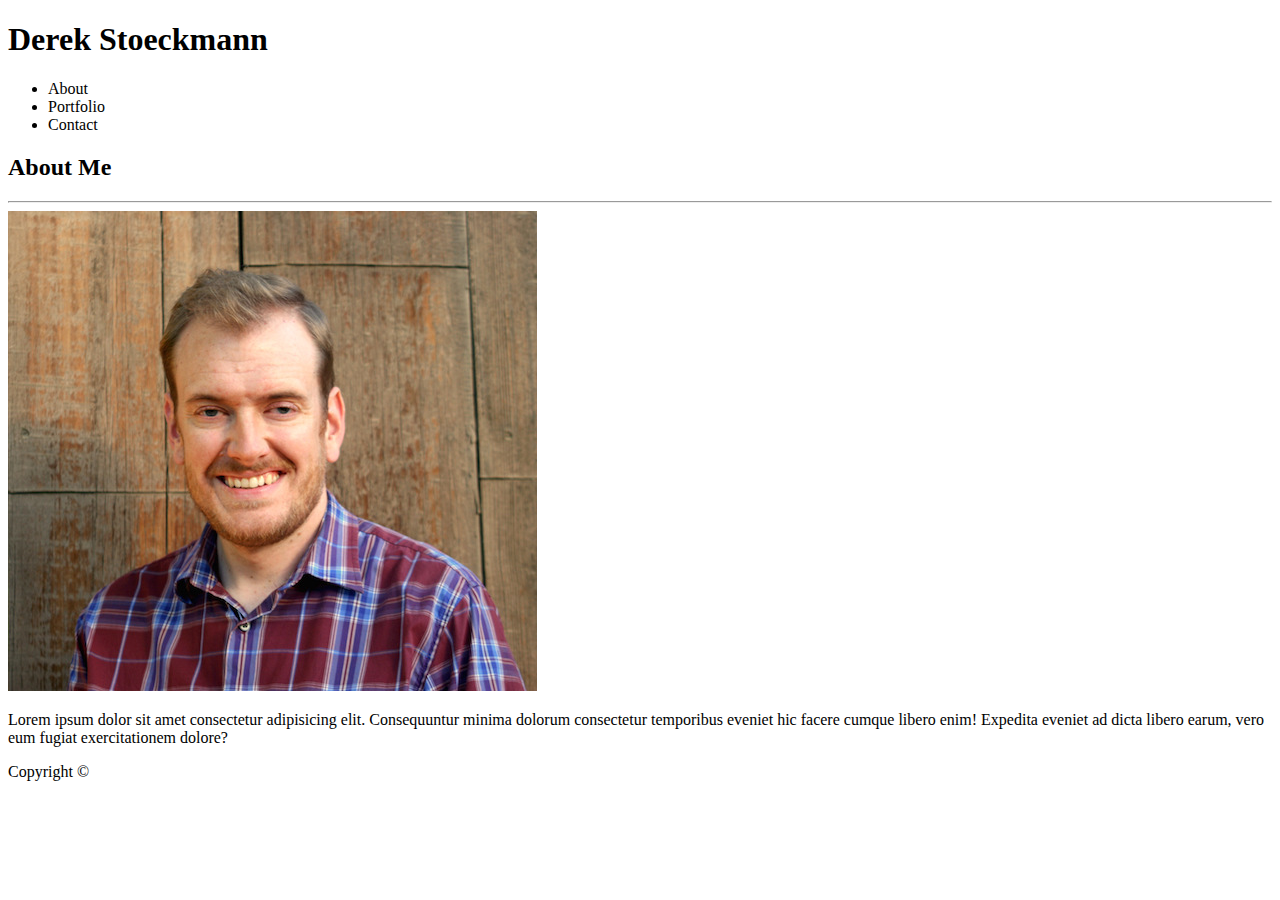
==== index.html @ b7283825 "create html layouts for each page" ====
<!DOCTYPE html>
<html lang="en">

<head>
  <meta charset="UTF-8">
  <meta name="viewport" content="width=device-width, initial-scale=1.0">
  <meta http-equiv="X-UA-Compatible" content="ie=edge">
  <title>Derek Stoeckmann</title>
</head>

<body>
  <header>
    <h1>Derek Stoeckmann</h1>
    <nav>
      <ul>
        <li>About</li>
        <li>Portfolio</li>
        <li>Contact</li>
      </ul>
    </nav>
  </header>

  <main>
    <h2>About Me</h2>
    <hr>
    <img src="./assets/images/portrait.jpg" alt="Headshot">
    <p>
      Lorem ipsum dolor sit amet consectetur adipisicing elit. Consequuntur minima dolorum consectetur temporibus
      eveniet hic facere cumque libero enim! Expedita eveniet ad dicta libero earum, vero eum fugiat exercitationem
      dolore?
    </p>
  </main>

  <footer>
    <p>Copyright &copy;</p>
  </footer>
</body>

</html>
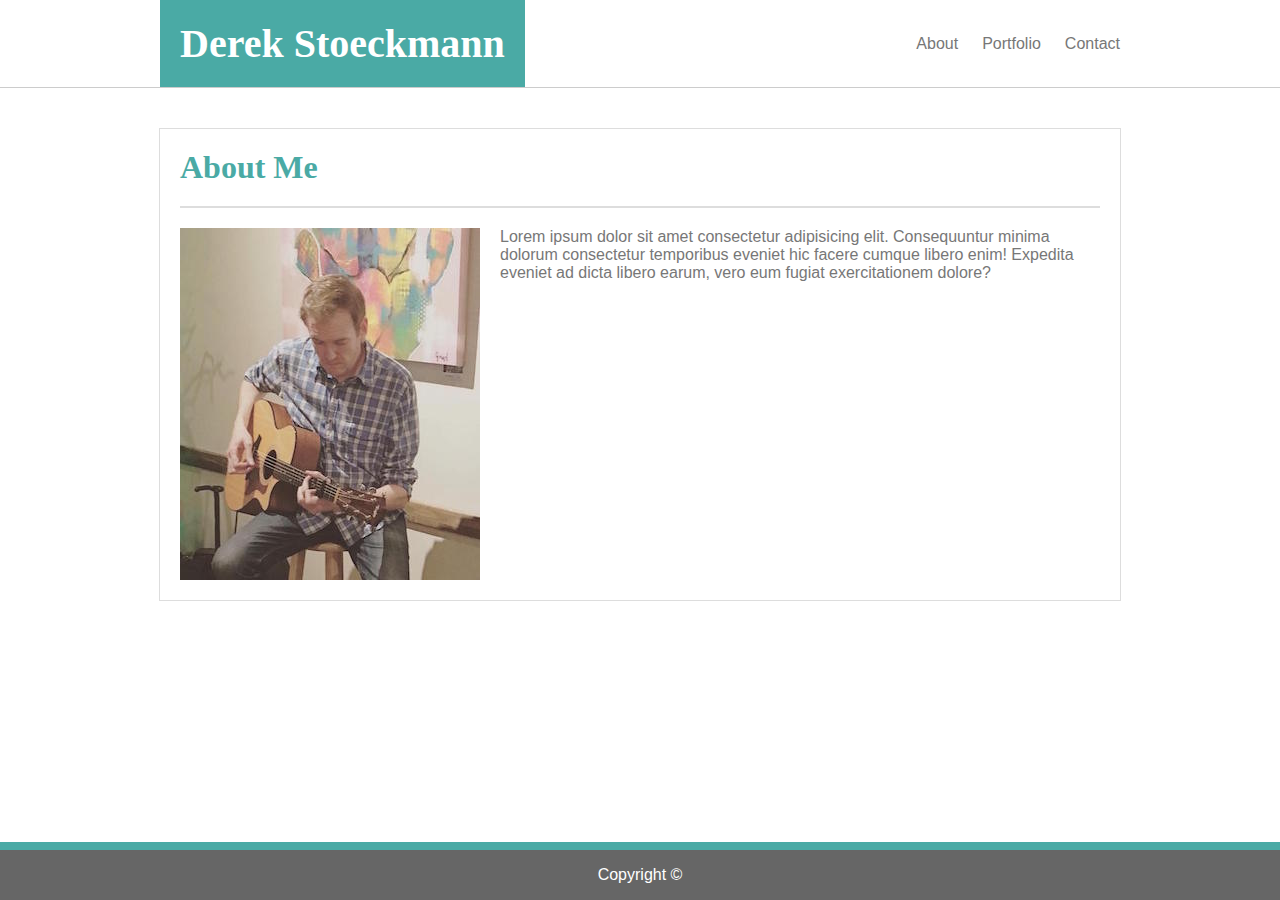
==== commit 8394b22e: "style portfolio page and create text overlays on images" ====
--- a/index.html
+++ b/index.html
@@ -6,33 +6,40 @@
   <meta name="viewport" content="width=device-width, initial-scale=1.0">
   <meta http-equiv="X-UA-Compatible" content="ie=edge">
   <title>Derek Stoeckmann</title>
+  <link rel="stylesheet" href="assets/css/style.css">
 </head>
 
 <body>
   <header>
-    <h1>Derek Stoeckmann</h1>
-    <nav>
-      <ul>
-        <li>About</li>
-        <li>Portfolio</li>
-        <li>Contact</li>
-      </ul>
-    </nav>
+    <div class="header-container">
+      <h1>Derek Stoeckmann</h1>
+      <nav>
+        <ul>
+          <li><a href="index.html">About</a></li>
+          <li><a href="portfolio.html">Portfolio</a></li>
+          <li><a href="contact.html">Contact</a></li>
+        </ul>
+      </nav>
+    </div>
+    <div style="clear: both;"></div>
   </header>
 
   <main>
-    <h2>About Me</h2>
-    <hr>
-    <img src="./assets/images/portrait.jpg" alt="Headshot">
-    <p>
-      Lorem ipsum dolor sit amet consectetur adipisicing elit. Consequuntur minima dolorum consectetur temporibus
-      eveniet hic facere cumque libero enim! Expedita eveniet ad dicta libero earum, vero eum fugiat exercitationem
-      dolore?
-    </p>
+    <div class="main-container">
+      <h2>About Me</h2>
+      <hr>
+      <img class="about-image" src="assets/images/about-image.jpeg" alt="Profile picture">
+      <p>
+        Lorem ipsum dolor sit amet consectetur adipisicing elit. Consequuntur minima dolorum consectetur temporibus
+        eveniet hic facere cumque libero enim! Expedita eveniet ad dicta libero earum, vero eum fugiat exercitationem
+        dolore?
+      </p>
+    </div>
+    <div style="clear: both;"></div>
   </main>
 
   <footer>
-    <p>Copyright &copy;</p>
+    <p id="copyright">Copyright &copy;</p>
   </footer>
 </body>
 
--- a/assets/css/style.css
+++ b/assets/css/style.css
@@ -0,0 +1,125 @@
+body {
+  font-size: 16px;
+  margin: 0;
+  padding: 0;
+  background-image: url("../images/paisley.png");
+}
+
+header {
+  background: #ffffff;
+  border-bottom: 1px solid #cccccc;
+}
+
+nav {
+  float: right;
+  text-align: right;
+  padding-top: 25px;
+}
+
+nav ul {
+  margin-top: 10px;
+  padding: 0;
+}
+
+nav li {
+  display: inline;
+  margin-right: 20px;
+}
+
+nav li:last-child {
+  margin-right: 0;
+}
+
+main {
+  width: 960px;
+  margin: 40px auto 200px auto;
+  background: #ffffff;
+  border: 1px solid #dddddd;
+}
+
+footer {
+  width: 100%;
+  font-size: 1em;
+  background: #666666;
+  border-top: 8px solid #4aaaa5;
+  position: fixed;
+  bottom: 0;
+  z-index: 1;
+}
+
+h1 {
+  float: left;
+  font-family: "Georgia", Times, "Times New Roman", serif;
+  margin: 0;
+  padding: 20px;
+  background: #4aaaa5;
+  font-size: 2.5em;
+  color: #ffffff;
+}
+
+h2 {
+  font-family: "Georgia", Times, "Times New Roman", serif;
+  font-size: 2em;
+  margin: 0;
+  color: #4aaaa5;
+}
+
+hr {
+  margin: 20px 0;
+  border: 0.5px solid #dddddd;
+}
+
+p,
+li,
+a {
+  font-family: "Arial", "Helvetica Neue", Helvetica, sans-serif;
+  color: #777777;
+}
+
+a {
+  text-decoration: none;
+}
+
+a:hover {
+  text-decoration: underline;
+}
+
+.header-container {
+  width: 960px;
+  margin: 0 auto;
+}
+
+.main-container {
+  padding: 20px;
+}
+
+.image-text {
+  width: 100%;
+  margin: 0;
+  padding: 10px 0;
+  text-align: center;
+  background: #4aaaa5;
+  font-size: 1.5em;
+  color: #ffffff;
+  position: absolute;
+  bottom: 20px;
+}
+
+.about-image {
+  float: left;
+  margin-right: 20px;
+  margin-bottom: 20px;
+}
+
+#copyright {
+  color: #ffffff;
+  text-align: center;
+}
+
+.project {
+  float: left;
+  width: 300px;
+  margin-right: 20px;
+  margin-bottom: 20px;
+  position: relative;
+}
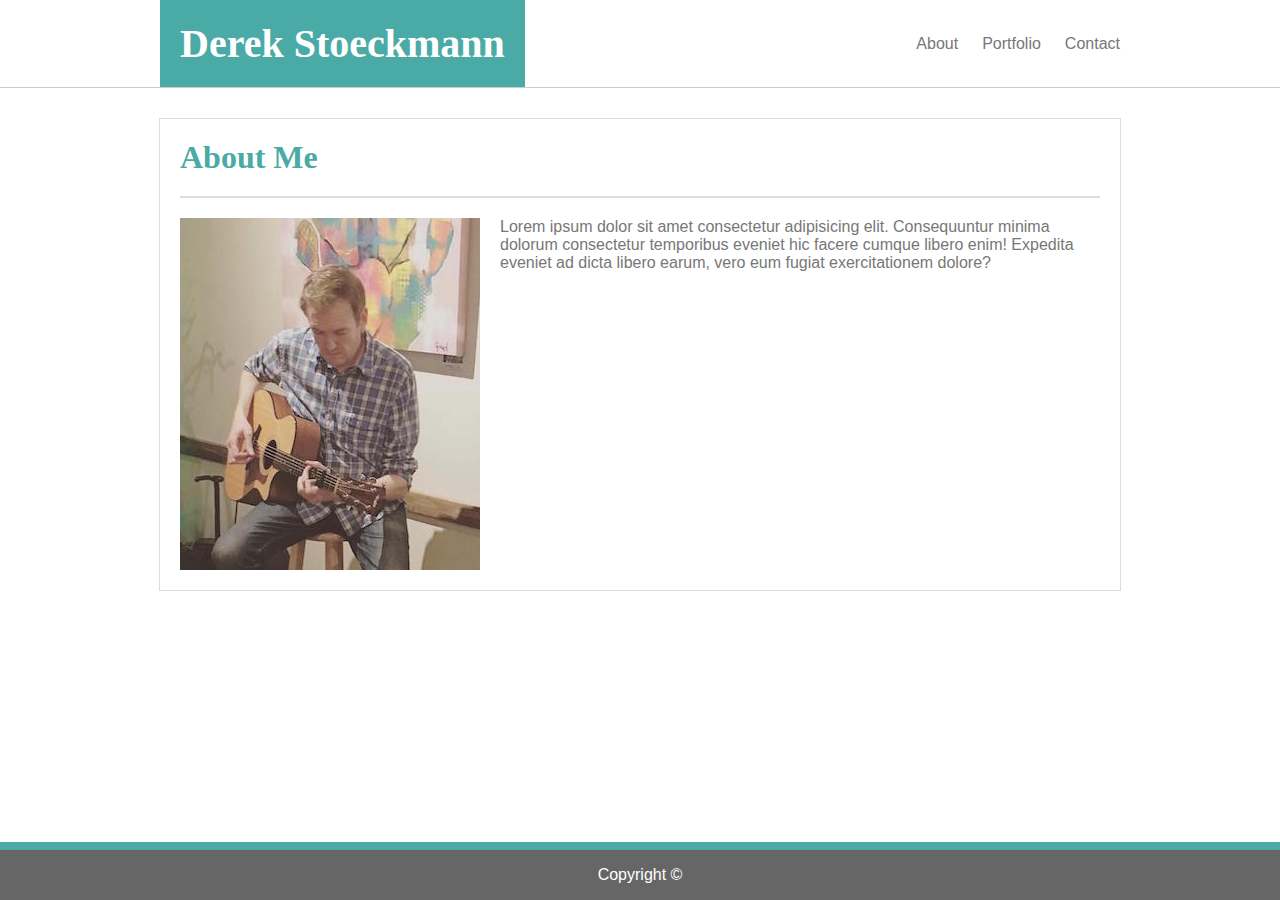
==== commit 112843e0: "move float clear into parent div in header (for no discernible reason)" ====
--- a/index.html
+++ b/index.html
@@ -20,8 +20,8 @@
           <li><a href="contact.html">Contact</a></li>
         </ul>
       </nav>
+      <div style="clear: both;"></div>
     </div>
-    <div style="clear: both;"></div>
   </header>
 
   <main>
--- a/assets/css/style.css
+++ b/assets/css/style.css
@@ -32,7 +32,7 @@
 
 main {
   width: 960px;
-  margin: 40px auto 200px auto;
+  margin: 30px auto 160px auto;
   background: #ffffff;
   border: 1px solid #dddddd;
 }
@@ -71,7 +71,10 @@
 
 p,
 li,
-a {
+a,
+form input,
+form textarea {
+  font-size: 1em;
   font-family: "Arial", "Helvetica Neue", Helvetica, sans-serif;
   color: #777777;
 }
@@ -123,3 +126,39 @@
   margin-bottom: 20px;
   position: relative;
 }
+
+form label {
+  display: block;
+}
+
+form input,
+textarea {
+  width: 100%;
+  margin: 4px 0;
+  padding: 10px;
+  border: 1px solid #dddddd;
+  border-radius: 4px;
+  box-sizing: border-box;
+}
+
+form textarea {
+  height: 80px;
+}
+
+form input::placeholder {
+  font-family: "Arial", "Helvetica Neue", Helvetica, sans-serif;
+  font-size: 1em;
+  color: #dddddd;
+}
+
+form button {
+  padding: 10px 20px;
+  font-size: 1em;
+  color: #ffffff;
+  background: #4aaaa5;
+  border-radius: 4px;
+}
+
+form button:hover {
+  background: darkcyan;
+}
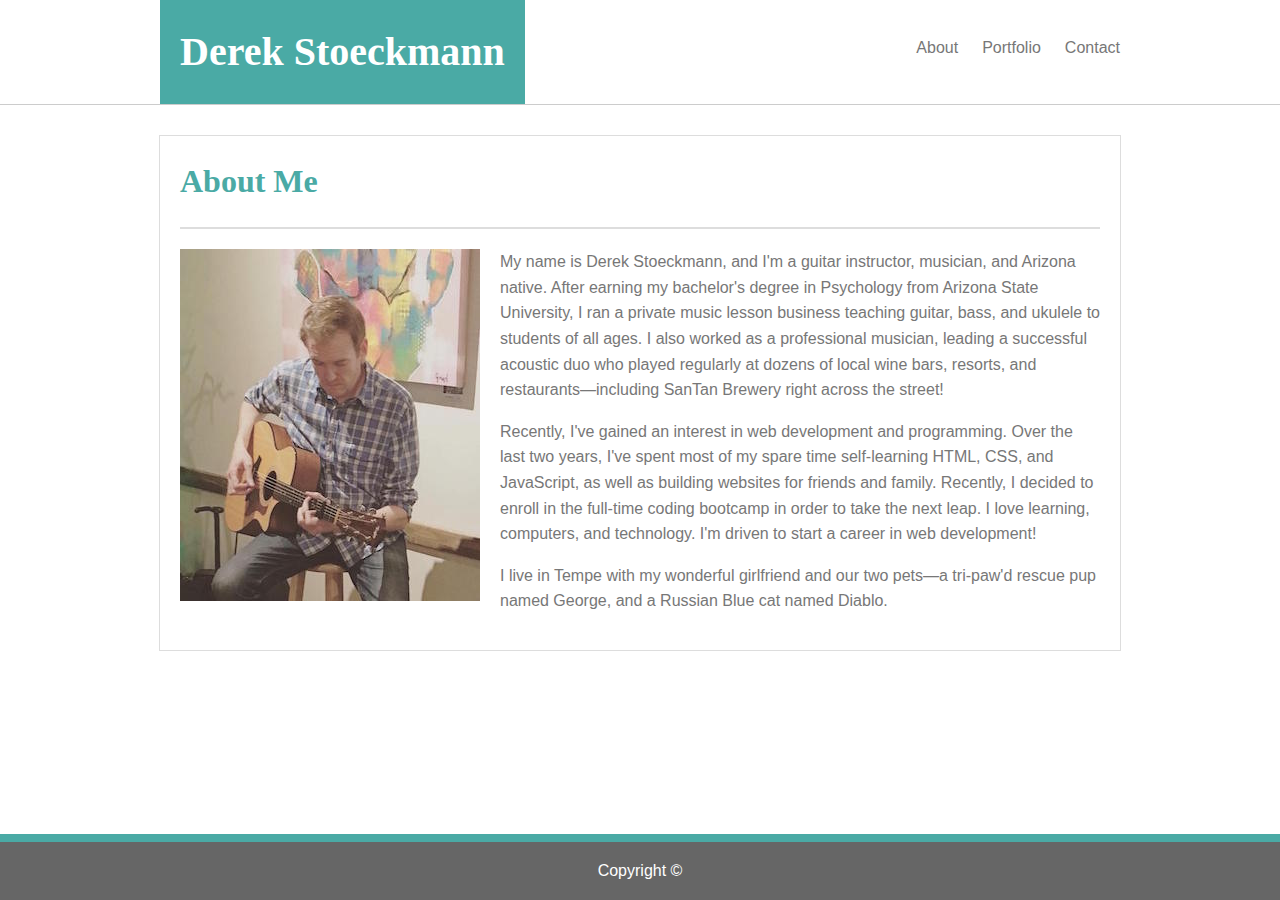
==== commit cf097954: "add bio" ====
--- a/index.html
+++ b/index.html
@@ -30,9 +30,23 @@
       <hr>
       <img class="about-image" src="assets/images/about-image.jpeg" alt="Profile picture">
       <p>
-        Lorem ipsum dolor sit amet consectetur adipisicing elit. Consequuntur minima dolorum consectetur temporibus
-        eveniet hic facere cumque libero enim! Expedita eveniet ad dicta libero earum, vero eum fugiat exercitationem
-        dolore?
+        My name is Derek Stoeckmann, and I'm a guitar instructor, musician, and Arizona native. After earning my
+        bachelor's degree in Psychology from Arizona State University, I ran a private music lesson business teaching
+        guitar, bass, and ukulele to students of all ages. I also worked as a professional musician, leading a
+        successful acoustic duo who played regularly at dozens of local wine bars, resorts, and restaurants—including
+        SanTan Brewery right across the street!
+      </p>
+      <p>
+        Recently, I've gained an interest in web development and programming. Over the last two years, I've spent most
+        of my spare time self-learning HTML, CSS, and JavaScript, as well as building websites for friends and family.
+        Recently, I decided to enroll in the
+        full-time coding bootcamp in order to take the next leap. I love learning, computers, and technology.
+        I'm driven to start a career in web development!
+      </p>
+      <p>
+        I live in Tempe with my wonderful girlfriend and our two pets—a tri-paw'd rescue pup named George, and a Russian
+        Blue cat
+        named Diablo.
       </p>
     </div>
     <div style="clear: both;"></div>
--- a/assets/css/style.css
+++ b/assets/css/style.css
@@ -1,5 +1,6 @@
 body {
   font-size: 16px;
+  line-height: 1.6;
   margin: 0;
   padding: 0;
   background-image: url("../images/paisley.png");
@@ -161,4 +162,4 @@
 
 form button:hover {
   background: darkcyan;
-}
+}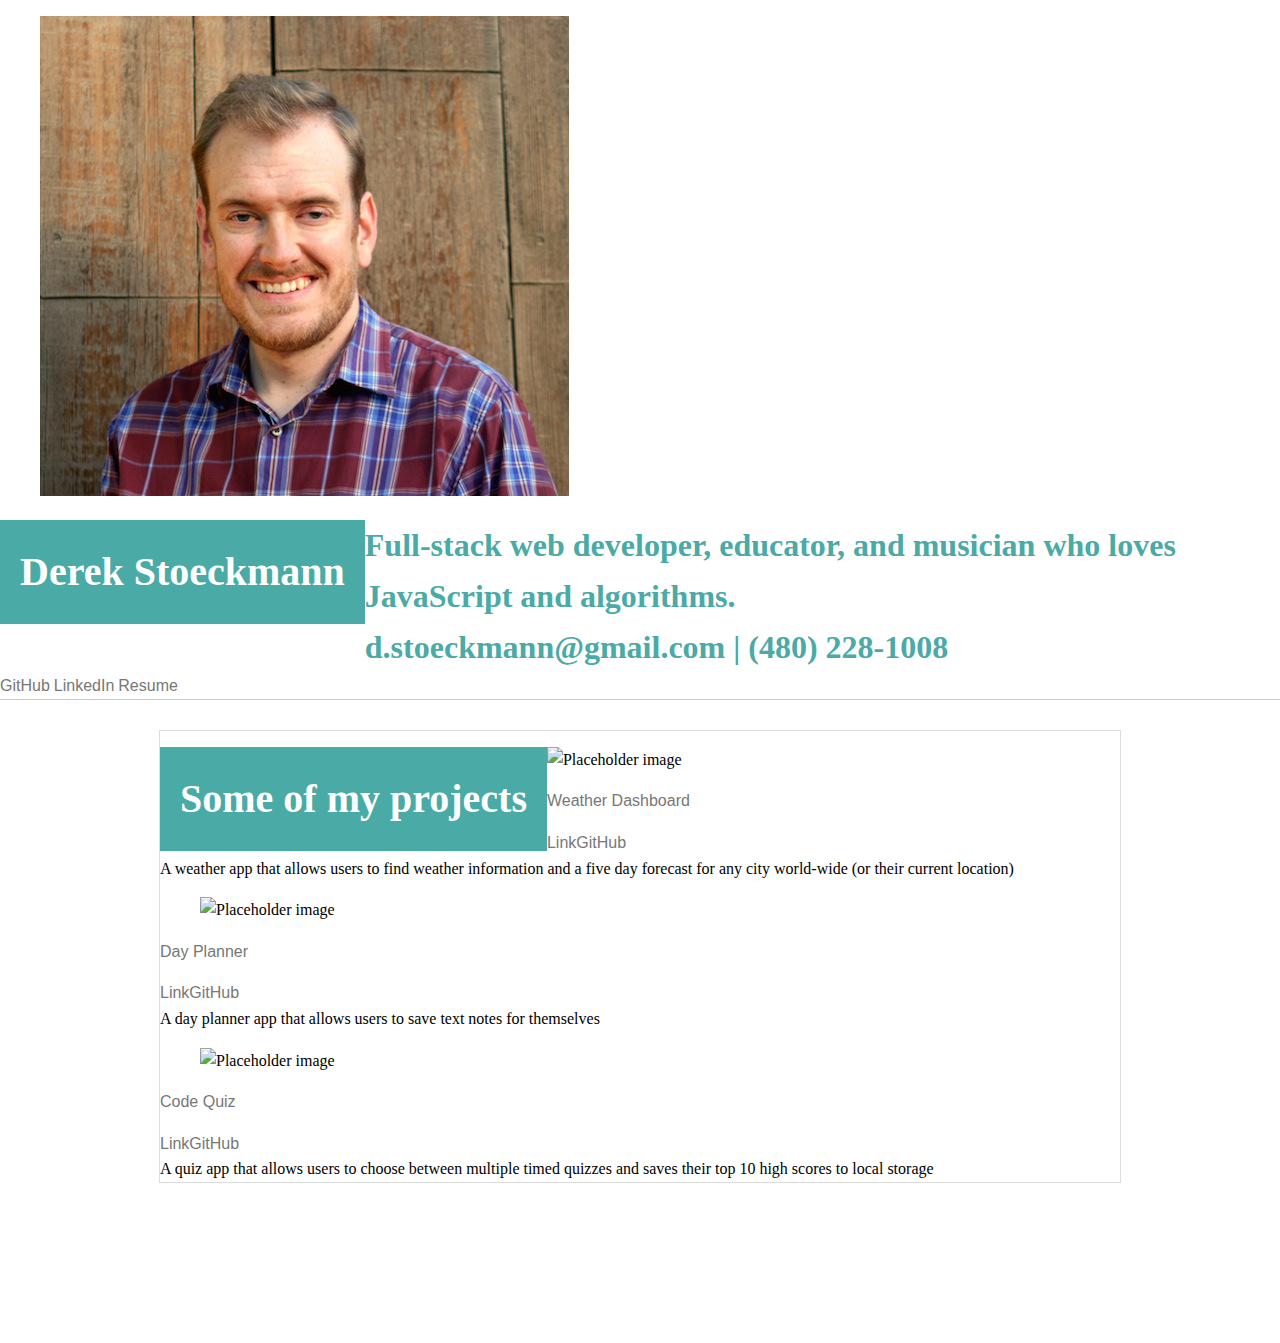
==== commit ecbbb7b3: "add resume" ====
--- a/index.html
+++ b/index.html
@@ -6,55 +6,127 @@
   <meta name="viewport" content="width=device-width, initial-scale=1.0">
   <meta http-equiv="X-UA-Compatible" content="ie=edge">
   <title>Derek Stoeckmann</title>
+
+  <link rel="stylesheet" href="https://cdnjs.cloudflare.com/ajax/libs/bulma/0.6.2/css/bulma.min.css">
   <link rel="stylesheet" href="assets/css/style.css">
 </head>
 
 <body>
-  <header>
-    <div class="header-container">
-      <h1>Derek Stoeckmann</h1>
-      <nav>
-        <ul>
-          <li><a href="index.html">About</a></li>
-          <li><a href="portfolio.html">Portfolio</a></li>
-          <li><a href="contact.html">Contact</a></li>
-        </ul>
-      </nav>
-      <div style="clear: both;"></div>
+  <header class="hero has-text-white">
+    <div class="hero-body">
+      <div class="container">
+        <figure class="image is-128x128">
+          <img class="is-rounded" src="assets/images/portrait.jpg">
+        </figure>
+        <h1 class="title has-text-white">
+          Derek Stoeckmann
+        </h1>
+        <h2 class="subtitle has-text-white">
+          Full-stack web developer, educator, and musician who loves JavaScript and algorithms.<br>
+          d.stoeckmann@gmail.com | (480) 228-1008
+        </h2>
+        <a class="button is-dark is-rounded" href="https://github.com/derekstoeckmann">GitHub</a>
+        <a class="button is-dark is-rounded" href="https://www.linkedin.com/in/derekstoeckmann/">LinkedIn</a>
+        <a class="button is-dark is-rounded" href="assets/pdf/resume_webdev_2019.pdf">Resume</a>
+      </div>
     </div>
   </header>
+  <main>
+    <section class="section">
+      <div class="container">
+        <h1 class="title has-text-white">Some of my projects</h1>
+        <div class="columns">
 
-  <main>
-    <div class="main-container">
-      <h2>About Me</h2>
-      <hr>
-      <img class="about-image" src="assets/images/about-image.jpeg" alt="Profile picture">
-      <p>
-        My name is Derek Stoeckmann, and I'm a guitar instructor, musician, and Arizona native. After earning my
-        bachelor's degree in Psychology from Arizona State University, I ran a private music lesson business teaching
-        guitar, bass, and ukulele to students of all ages. I also worked as a professional musician, leading a
-        successful acoustic duo who played regularly at dozens of local wine bars, resorts, and restaurants—including
-        SanTan Brewery right across the street!
-      </p>
-      <p>
-        Recently, I've gained an interest in web development and programming. Over the last two years, I've spent most
-        of my spare time self-learning HTML, CSS, and JavaScript, as well as building websites for friends and family.
-        Recently, I decided to enroll in the
-        full-time coding bootcamp in order to take the next leap. I love learning, computers, and technology.
-        I'm driven to start a career in web development!
-      </p>
-      <p>
-        I live in Tempe with my wonderful girlfriend and our two pets—a tri-paw'd rescue pup named George, and a Russian
-        Blue cat
-        named Diablo.
-      </p>
-    </div>
-    <div style="clear: both;"></div>
+          <div class="column">
+
+            <div class="card">
+              <div class="card-image">
+                <figure class="image">
+                  <img src="assets/images/weather-dashboard.png" alt="Placeholder image">
+                </figure>
+              </div>
+
+              <div class="card-content">
+                <div class="media">
+
+                  <div class="media-content">
+                    <p class="title is-4">Weather Dashboard</p>
+                  </div>
+
+                </div>
+
+                <div class="content">
+                  <a class="button is-rounded" href="https://derekstoeckmann.github.io/weather-dashboard/">Link</a><a
+                    class="button is-rounded" href="https://github.com/derekstoeckmann/weather-dashboard">GitHub</a><br>
+                  A weather app that allows users to find weather information and a five day forecast for any city
+                  world-wide (or their current location)
+                </div>
+              </div>
+            </div>
+
+          </div>
+
+          <div class="column">
+
+            <div class="card">
+              <div class="card-image">
+                <figure class="image">
+                  <img src="assets/images/day-planner.png" alt="Placeholder image">
+                </figure>
+              </div>
+
+              <div class="card-content">
+                <div class="media">
+
+                  <div class="media-content">
+                    <p class="title is-4">Day Planner</p>
+                  </div>
+
+                </div>
+
+                <div class="content">
+                  <a class="button is-rounded" href="https://derekstoeckmann.github.io/day-planner/">Link</a><a
+                    class="button is-rounded" href="https://github.com/derekstoeckmann/day-planner">GitHub</a><br>
+                  A day planner app that allows users to save text notes for themselves
+                </div>
+              </div>
+            </div>
+
+          </div>
+          <div class="column">
+
+            <div class="card">
+              <div class="card-image">
+                <figure class="image">
+                  <img src="assets/images/code-quiz.png" alt="Placeholder image">
+                </figure>
+              </div>
+
+              <div class="card-content">
+                <div class="media">
+
+                  <div class="media-content">
+                    <p class="title is-4">Code Quiz</p>
+                  </div>
+
+                </div>
+
+                <div class="content">
+                  <a class="button is-rounded" href="https://derekstoeckmann.github.io/code-quiz/">Link</a><a
+                    class="button is-rounded" href="https://github.com/derekstoeckmann/code-quiz">GitHub</a><br>
+                  A quiz app that allows users to choose between multiple timed quizzes and saves their top 10 high
+                  scores to local storage
+                </div>
+              </div>
+            </div>
+
+          </div>
+        </div>
+
+
+      </div>
+    </section>
   </main>
-
-  <footer>
-    <p id="copyright">Copyright &copy;</p>
-  </footer>
 </body>
 
 </html>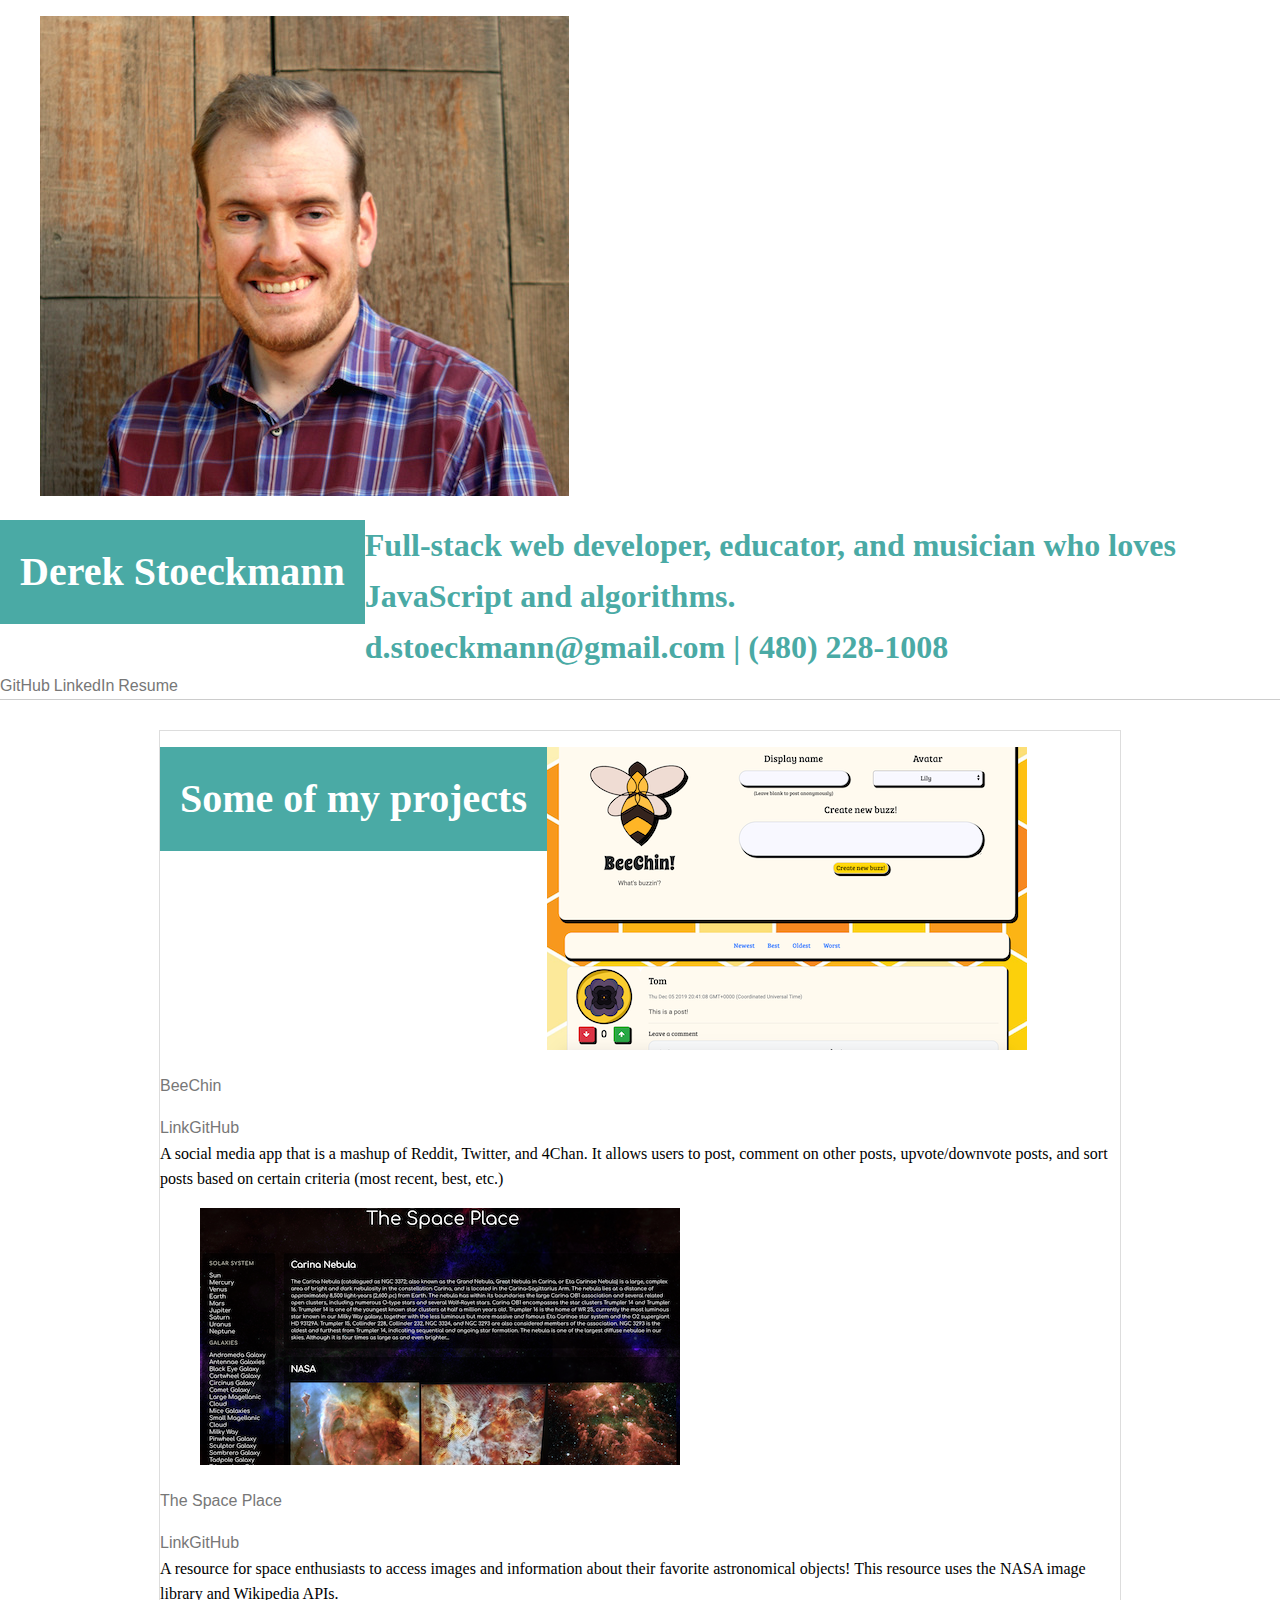
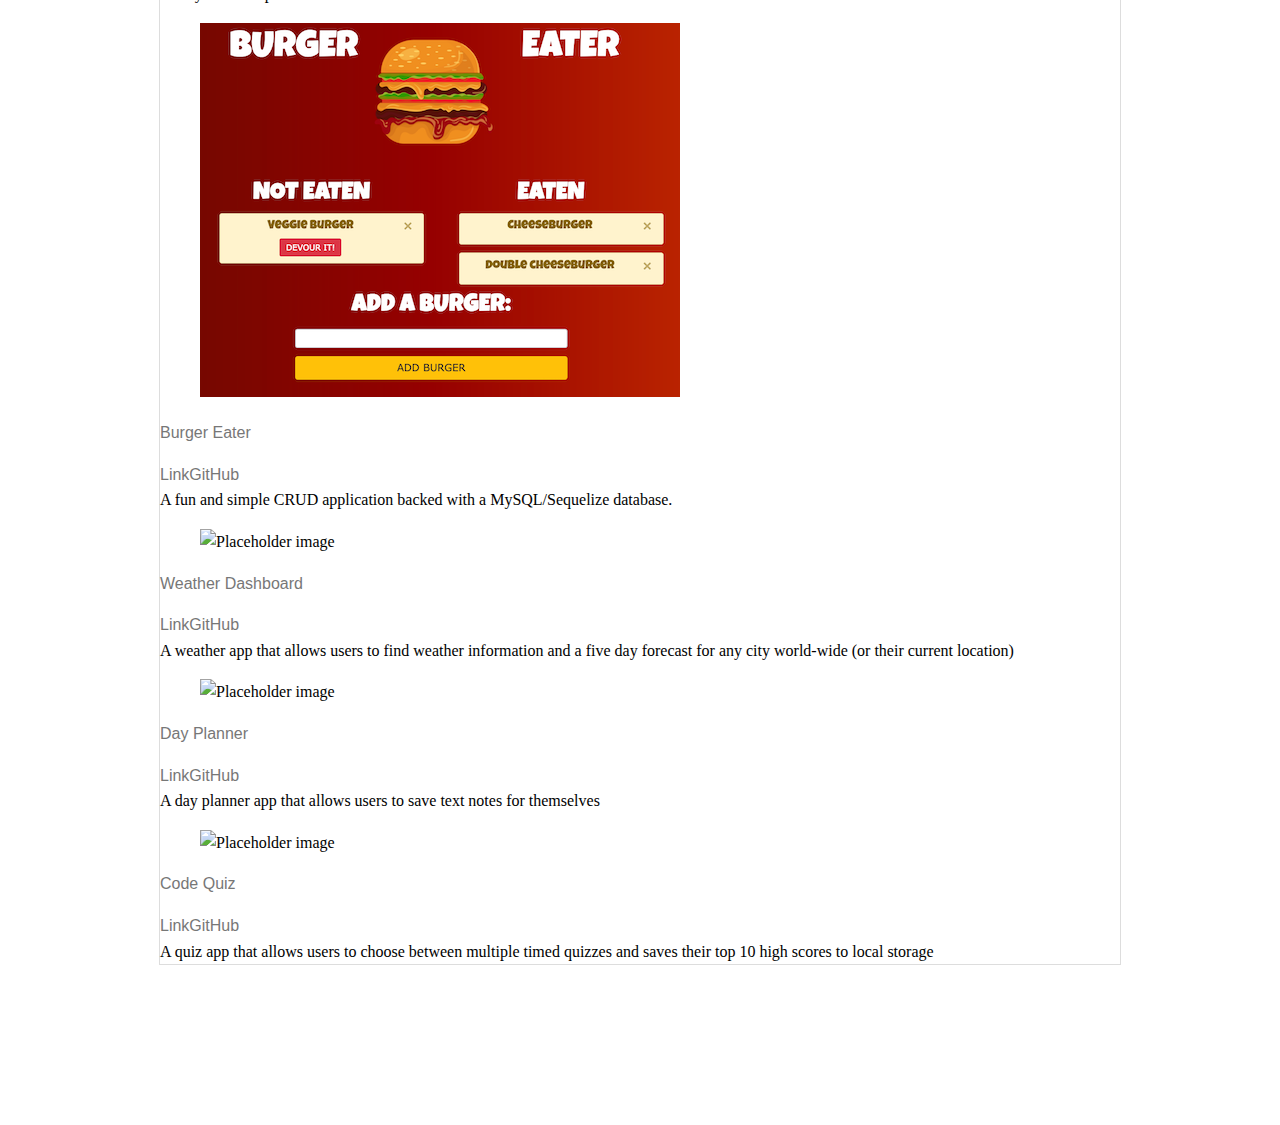
==== commit 5c2edc00: "add three more projects/images" ====
--- a/index.html
+++ b/index.html
@@ -42,6 +42,93 @@
             <div class="card">
               <div class="card-image">
                 <figure class="image">
+                  <img src="assets/images/beechin-app.png" alt="Placeholder image">
+                </figure>
+              </div>
+
+              <div class="card-content">
+                <div class="media">
+
+                  <div class="media-content">
+                    <p class="title is-4">BeeChin</p>
+                  </div>
+
+                </div>
+
+                <div class="content">
+                  <a class="button is-rounded" href="https://secure-shore-00883.herokuapp.com/">Link</a><a
+                    class="button is-rounded" href="https://github.com/verlitas/Project-2">GitHub</a><br>
+                  A social media app that is a mashup of Reddit, Twitter, and 4Chan. It allows users to post, comment on
+                  other posts, upvote/downvote posts, and sort posts based on certain criteria (most recent, best, etc.)
+                </div>
+              </div>
+            </div>
+
+          </div>
+
+          <div class="column">
+
+            <div class="card">
+              <div class="card-image">
+                <figure class="image">
+                  <img src="assets/images/the-space-place.png" alt="Placeholder image">
+                </figure>
+              </div>
+
+              <div class="card-content">
+                <div class="media">
+
+                  <div class="media-content">
+                    <p class="title is-4">The Space Place</p>
+                  </div>
+
+                </div>
+
+                <div class="content">
+                  <a class="button is-rounded" href="https://wsams11.github.io/the-space-place/">Link</a><a
+                    class="button is-rounded" href="https://github.com/wsams11/the-space-place">GitHub</a><br>
+                  A resource for space enthusiasts to access images and information about their favorite astronomical
+                  objects! This resource uses the NASA image library and Wikipedia APIs.
+                </div>
+              </div>
+            </div>
+
+          </div>
+          <div class="column">
+
+            <div class="card">
+              <div class="card-image">
+                <figure class="image">
+                  <img src="assets/images/burger-app.png" alt="Placeholder image">
+                </figure>
+              </div>
+
+              <div class="card-content">
+                <div class="media">
+
+                  <div class="media-content">
+                    <p class="title is-4">Burger Eater</p>
+                  </div>
+
+                </div>
+
+                <div class="content">
+                  <a class="button is-rounded" href="https://immense-refuge-41358.herokuapp.com/">Link</a><a
+                    class="button is-rounded" href="https://github.com/derekstoeckmann/burger-sequelized">GitHub</a><br>
+                  A fun and simple CRUD application backed with a MySQL/Sequelize database.
+                </div>
+              </div>
+            </div>
+
+          </div>
+        </div>
+        <div class="columns">
+
+          <div class="column">
+
+            <div class="card">
+              <div class="card-image">
+                <figure class="image">
                   <img src="assets/images/weather-dashboard.png" alt="Placeholder image">
                 </figure>
               </div>
